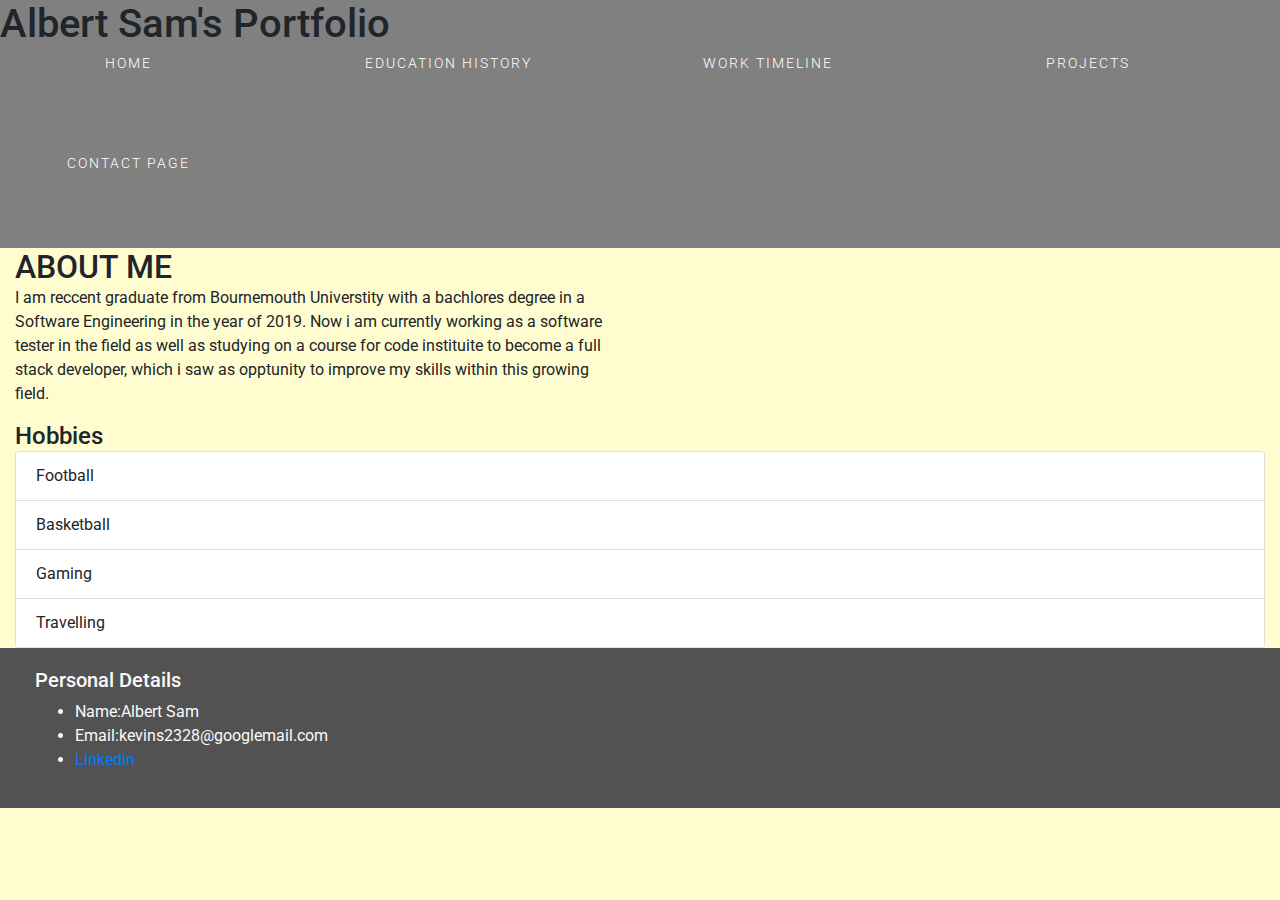
==== index.html @ 785a3c56 "Project Page" ====
<!DOCTYPE html>
<html lang="en">

<head>
	<meta charset="UTF-8">
	<meta name="viewport" content="width=device-width, initial-scale=1.0">
	<meta http-equiv="X-UA-Compatible" content="ie=edge">
	<link rel="stylesheet" href="https://maxcdn.bootstrapcdn.com/bootstrap/4.2.1/css/bootstrap.min.css"
		type="text/css" />
	<link rel="stylesheet" href="https://use.fontawesome.com/releases/v5.6.1/css/all.css"
		integrity="sha384-gfdkjb5BdAXd+lj+gudLWI+BXq4IuLW5IT+brZEZsLFm++aCMlF1V92rMkPaX4PP" crossorigin="anonymous">
	<link rel="stylesheet" href="Assets/style.css" type="text/css">
	<title>Albert Sam's Portfolio</title>
</head>

<body>
	<header>
		<div class="row no-gutters">
			<h1 class="name"> Albert Sam's Portfolio</h1>
		</div>
		<div class="row no-gutters">
			<div class="col">
				<ul id="nav" class="list-inline menucontainer">
					<li class="col-6 col-sm-3 ui-menu-color-home list-inline-item menuitem">
                    
						<a href="index.html" i class="fas fa-home" aria-hidden="true"></i><span>Home</span> </a>
					</li>

					<li class="col-6 col-sm-3 ui-menu-color-home list-inline-item menuitem">
                    
						<a href="edhistory.html" i class="fas fa-school" aria-hidden="true"></i><span>Education History</span></a>
					</li>

					<li class="col-6 col-sm-3 ui-menu-color-home list-inline-item menuitem">
                    
						<a href="worktime.html"  i class="fas fa-briefcase" aria-hidden="true"></i><span>Work timeline</span></a>
					</li>

					<li class="col-6 col-sm-3 ui-menu-color-home list-inline-item menuitem">
                   
						<a href="projects.html" i class="fas fa-project-diagram" aria-hidden="true"></i> <span>Projects</span></a>
					</li>

					<li class="col-6 col-sm-3 ui-menu-color-home list-inline-item menuitem">
                    
						<a href="contact.html" i class="fas fa-address-book" aria-hidden="true"></i><span>Contact Page</span></a>
					</li>
				</ul>
			</div>
		</div>
	</header>
	<section class="container-fluid">
    <div class="About-Section">
    <div>
		<h2 class="About-heading uppercase">About Me</h2>
        </div>
        <div class="row">
        <div id="icon"></div>
        <div class="col-10 offset-1 offset-sm-0 col-sm-4 col-md-6">
		<p>I am reccent graduate from Bournemouth Universtity with a bachlores degree in a Software Engineering in the
			year of 2019.
			Now i am currently working as a software tester in the field as well as studying on a course for code
			instituite to become a full stack developer,
			which i saw as opptunity to improve my skills within this growing field.
		</p>
        </div>
    </div>
    <div class="Hobbies">
		<h4 class="Hobbies-heading">Hobbies</h4>
		<ul class="list-group list-group-horizontal-sm">
			<li  class="list-group-item"><span>Football</span> <i class="fas fa-futbol"></i> </li>
			<li class="list-group-item"><span>Basketball</span> <i class="fas fa-basketball-ball"></i> </li>
			<li class="list-group-item"> <span>Gaming</span> <i class="fas fa-gamepad"></i> </li>
			<li class="list-group-item"> <span>Travelling</span> <i class="fas fa-plane"></i> </li>
		</ul>
    </div>  
	</section>
	<footer class="container-fluid">
        <div id="Personal-Details" class="row">
		<div class="col-sm-4">
			<h5>Personal Details</h5>
			<ul>
				<li><span>Name:Albert Sam </span> </li>
				<li><span> Email:kevins2328@googlemail.com</span></li>
				<li><a target="_blank" href="#">
						<i class="fa fa-linkedin"  aria-hidden="true"></i>
						<span>Linkedin</span> </li>
			</ul>
		</div>
        </div>
	</footer>
</body>

</html>
---- Assets/style.css ----
@import url('https://fonts.googleapis.com/css?family=Roboto:100,200,300,400,500,600,700|Exo:100,200,300,400,500,600,700');

/*--------------------------------------Colours */
body{
    background-color: #fffdd0;
}

header{
    background-color: gray;
}

nav{
    background-color: ivory; 
}
/*------------------------------------Special paddings/margins/text */


h1,h2,h3,h4{
    margin:0;

}

.uppercase{
    text-transform: uppercase;
}

/*--------------------------------------Header*/
header{
    margin: 0;
}
.heading{
    margin-left: 50px;
}
.list-inline-item:not(:last-child){
    margin: 0;
}
.menucontainer{
    font-size: 0;
}
#nav{
    margin: 0;
}
#nav li{
    font-size: 14px;
    padding: 0;
}

.menuitem{
    height: 100px;
    text-align: center;
    padding: 0;
}

.menuitem a{
    width:80%;
    text-decoration: none;
    color: #fff;
    height: 120px;
}


.menuitem a i {
    padding-top:22px;
    display: block;
    color: #fafafa;
    font-size: 26px; 
}

.menuitem span{
    display:block;
    width: 80%;
    padding-top: 5px;
    text-align: center; 
    text-transform: uppercase;
    font-size: 14px;
    font-weight: 300;
    letter-spacing: 2px; 
}


/*---------------------------------indexsection*/
.icon{
    padding: left;

}        
        
.About-heading p{

float: right; 
}



/*---------------------------------edhistory*/
hr { display: block; margin-before: 0.5em; margin-after: 0.5em; margin-start: auto; margin-end: auto; overflow: hidden; border-style: inset; border-width: 1px;}



/*--------------------------------------Work time  */

.history-heading {
    color: #fafafa;
    margin-bottom: 50px;
}
.timeline-heading{
    position: relative;
    color: black;
    border-left: 1px solid; 
}

.timeline-item {
    padding: 4em 2em 0em 2em;
    position: relative;
    color: grey;
    border-left: 1px solid;
}

.timeline-item p {
    padding: 0;
    margin: 0;
}

.timeline-item:before {
    content: attr(data-dates);
    position: absolute;
    left: 2.5em;
    top: 3em;
    display: block;
    font-family: "Exo", sans-serif;
    font-weight: 500;
    font-size: 0.8em;
    padding: 0;
    margin: 0;
}

.timeline-item:after {
    width: 10px;
    height: 10px;
    display: block;
    top: 2.4em;
    position: absolute;
    left: -6px;
    border-radius: 12px;
    content: '';
    background: grey;
}

.education-timeline {
    margin-bottom: 30px;
}
.work-timeline{
    margin-bottom: 30px;
}

/*-----------------------Footer*/
footer{
    background-color: #525252;
    color: #fafafa;
    min-height: 120px;
    margin: 0;
}

#Personal-Details{
    padding: 20px; 
}
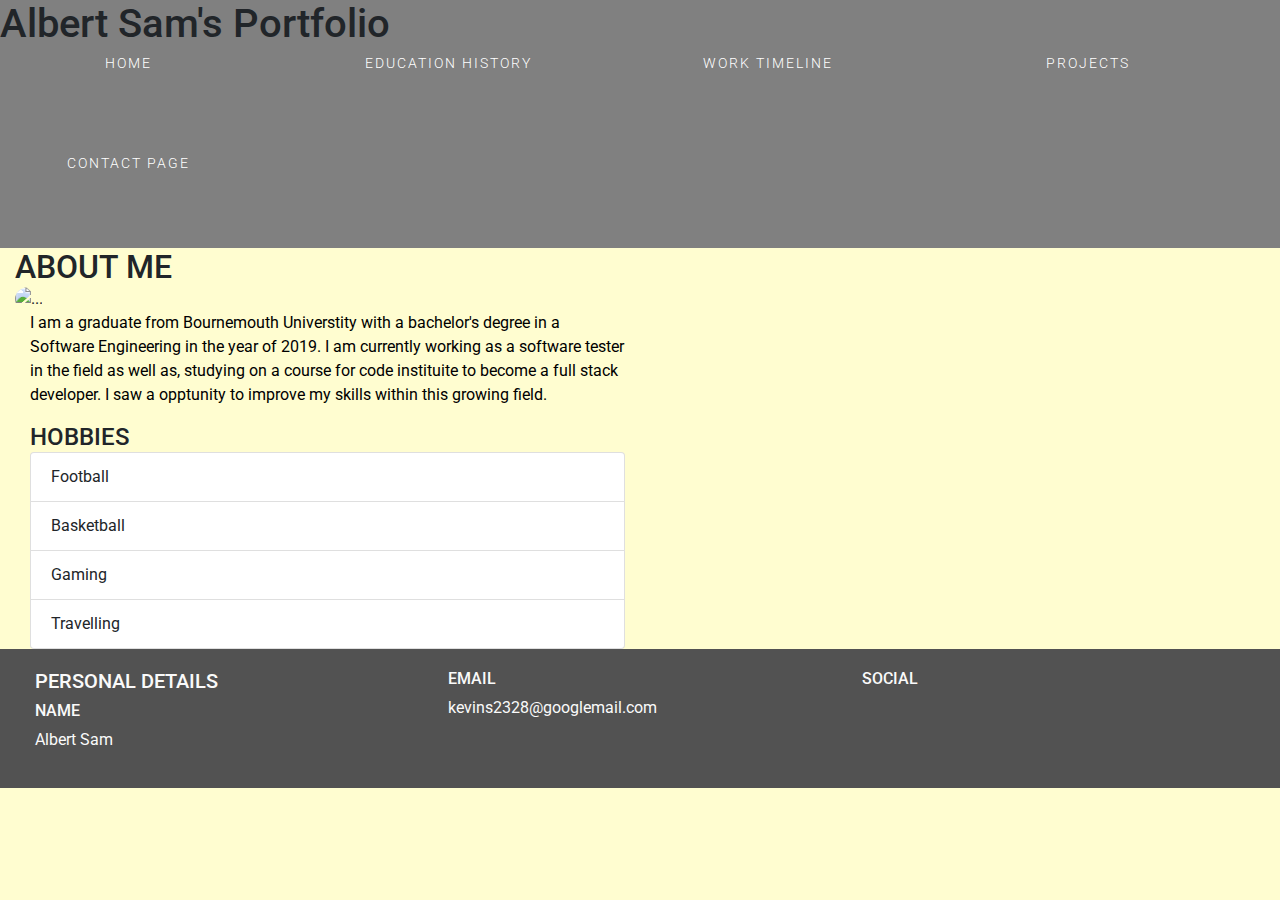
==== commit 3699b76b: "footer details" ====
--- a/index.html
+++ b/index.html
@@ -54,19 +54,23 @@
     <div>
 		<h2 class="About-heading uppercase">About Me</h2>
         </div>
-        <div class="row">
-        <div id="icon"></div>
-        <div class="col-10 offset-1 offset-sm-0 col-sm-4 col-md-6">
-		<p>I am reccent graduate from Bournemouth Universtity with a bachlores degree in a Software Engineering in the
+        <div class="row"> 
+        <div class="col-12"> 
+        <div id="about-icon">
+        <img src="Assets/Images/Albert SamGRad.JPG " class="about-icon" alt="...">
+       </div>
+        <div  class= " about-para col-12 offset-1 offset-sm-0 col-sm-4 col-md-6">
+		<p>I am a graduate from Bournemouth Universtity with a bachelor's degree in a Software Engineering in the
 			year of 2019.
-			Now i am currently working as a software tester in the field as well as studying on a course for code
-			instituite to become a full stack developer,
-			which i saw as opptunity to improve my skills within this growing field.
+		 I am currently working as a software tester in the field as well as, studying on a course for code
+			instituite to become a full stack developer.
+			I saw a opptunity to improve my skills within this growing field.
 		</p>
         </div>
+        </div>
     </div>
-    <div class="Hobbies">
-		<h4 class="Hobbies-heading">Hobbies</h4>
+    <div class="Hobbies col-10 offset-1 offset-sm-0 col-sm-4 col-md-6">
+		<h4 class="Hobbies-heading uppercase">Hobbies</h4>
 		<ul class="list-group list-group-horizontal-sm">
 			<li  class="list-group-item"><span>Football</span> <i class="fas fa-futbol"></i> </li>
 			<li class="list-group-item"><span>Basketball</span> <i class="fas fa-basketball-ball"></i> </li>
@@ -78,13 +82,54 @@
 	<footer class="container-fluid">
         <div id="Personal-Details" class="row">
 		<div class="col-sm-4">
-			<h5>Personal Details</h5>
-			<ul>
-				<li><span>Name:Albert Sam </span> </li>
-				<li><span> Email:kevins2328@googlemail.com</span></li>
-				<li><a target="_blank" href="#">
-						<i class="fa fa-linkedin"  aria-hidden="true"></i>
-						<span>Linkedin</span> </li>
+			<h5 class="uppercase general-sub">Personal Details</h5>
+			
+            <h6 class="uppercase">Name</h6>
+            <p class="inline-block"> 
+            Albert Sam
+            </p>
+            </div>
+			<div class="col-sm-4">
+            <h6 class="uppercase general-sub">Email </h6>
+            <p class="inline-block">kevins2328@googlemail.com </p> 
+			</div>
+            <div class="col-sm-4"> 
+            <h6 class="uppercase general-sub">Social</h6> 
+            <ul class="list-inline social-links">
+        <li class="list-inline-item">
+             <a target="_blank" href="#">
+                 <i class="fab fa-facebook-f" aria-hidden="true"></i>
+                <span class="sr-only">Facebook</span>
+            </a>
+     </li>
+     <li class="list-inline-item">
+             <a target="_blank" href="#">
+                 <i  class="fab fa-twitter"aria-hidden="true"></i>
+                <span class="sr-only">Twitter</span>
+            </a>
+     </li>
+
+          <li class="list-inline-item">
+             <a target="_blank" href="#">
+                 <i class="fab fa-linkedin" aria-hidden="true"></i>
+                <span class="sr-only">Linkden</span>
+            </a>
+     </li>
+          <li class="list-inline-item">
+             <a target="_blank" href="#">
+                 <i class="fab fa-instagram" aria-hidden="true"></i>
+                <span class="sr-only">Instagram</span>
+            </a>
+     </li>
+
+          <li class="list-inline-item">
+             <a target="_blank" href="#">
+                 <i class="fab fa-youtube" aria-hidden="true"></i>
+                <span class="sr-only">Youtube</span>
+            </a>
+     </li>
+            </div>
+            
 			</ul>
 		</div>
         </div>
--- a/Assets/style.css
+++ b/Assets/style.css
@@ -75,18 +75,20 @@
     font-size: 14px;
     font-weight: 300;
     letter-spacing: 2px; 
+}/*---------------------------------indexsection*/
+.about-icon{   
+background :url("Assets/Images/Albert SamGRad.JPG"); 
+border-radius: 50%;
+    border-color: black;
+    width: 300px; 
+    margin: auto;
+}  
+ #About-heading{
+    text-decoration: underline;
 }
-
-
-/*---------------------------------indexsection*/
-.icon{
-    padding: left;
-
-}        
-        
-.About-heading p{
-
-float: right; 
+.about-para p{
+    float: right;
+    color: black;
 }
 
 
@@ -106,12 +108,13 @@
     position: relative;
     color: black;
     border-left: 1px solid; 
+    text-decoration: underline;
 }
 
 .timeline-item {
     padding: 4em 2em 0em 2em;
     position: relative;
-    color: grey;
+    color: black;
     border-left: 1px solid;
 }
 
@@ -151,6 +154,14 @@
 .work-timeline{
     margin-bottom: 30px;
 }
+/*--------------------------Projects*/
+.project-img{
+    border: grey;
+    height:360px;
+    /*background: url("Assets/Images/LoveRunning.JPG");*/
+    width: 300px;
+}
+
 
 /*-----------------------Footer*/
 footer{
@@ -162,4 +173,24 @@
 
 #Personal-Details{
     padding: 20px; 
+}
+
+.social-links li a i{
+    width: 32px;
+    height: 32px;
+    padding: 12px 0;
+    border-radius: 50%;
+    font-size:13px; 
+    line-height: 7px;
+    text-align: center;
+    color: #fafafa;
+    background: #8f8f8f; 
+    transition: all 0.35s ease-in-out;
+-moz-transition: all 0.35s ease-in-out;
+-webkit-transition: all 0.35s ease-in-out;    
+-o-transition: all 0.35s ease-in-out;
+}
+
+.social-links li a i:hover{
+    background: blue;
 }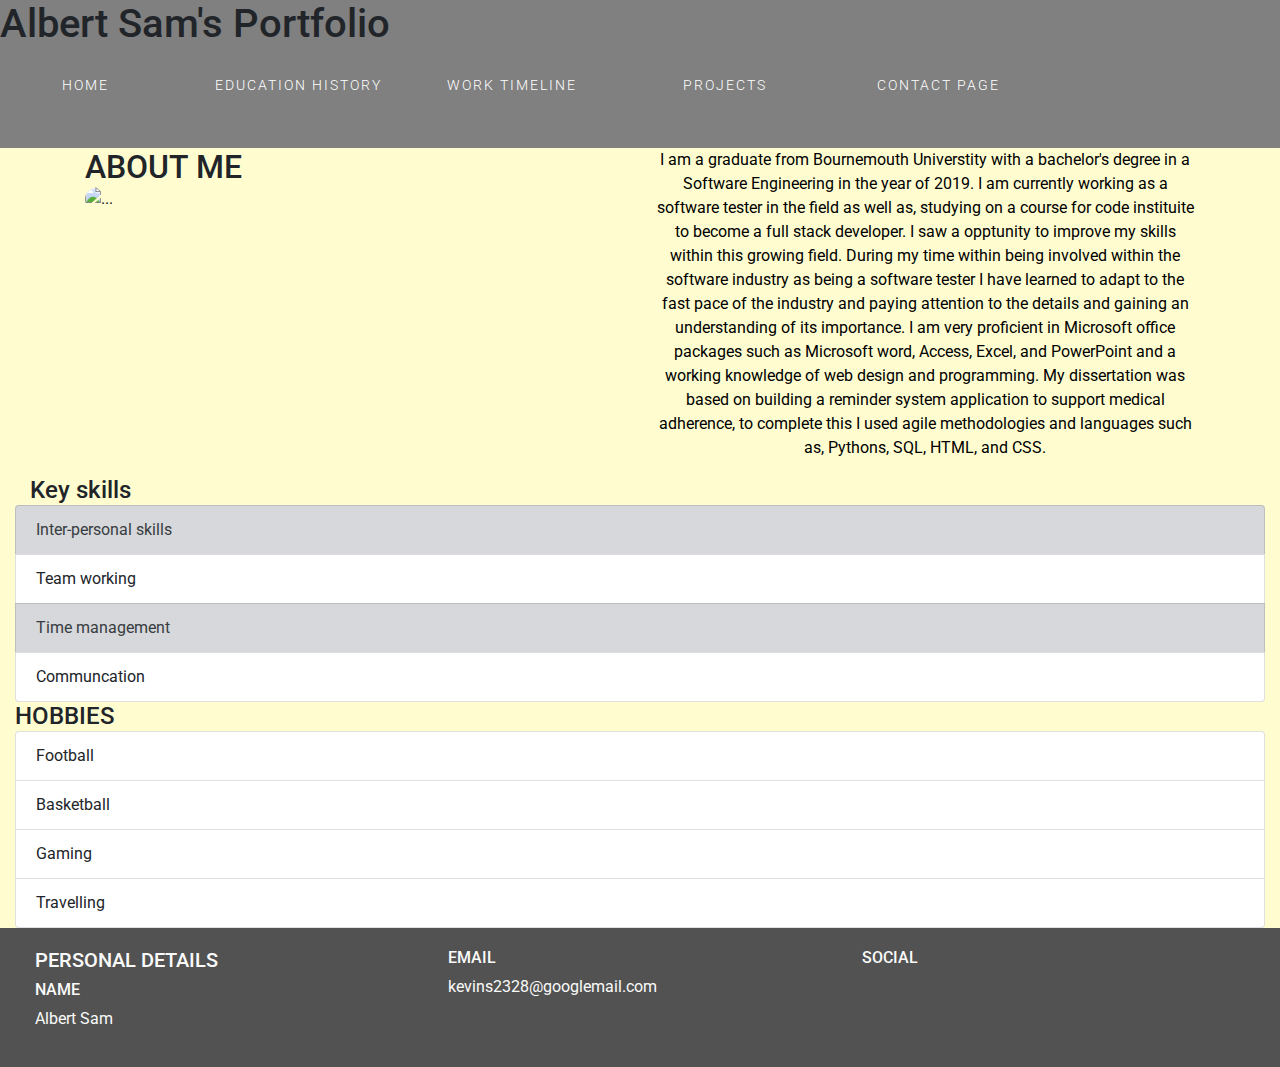
==== commit 5479e659: "boot grid" ====
--- a/index.html
+++ b/index.html
@@ -9,6 +9,7 @@
 		type="text/css" />
 	<link rel="stylesheet" href="https://use.fontawesome.com/releases/v5.6.1/css/all.css"
 		integrity="sha384-gfdkjb5BdAXd+lj+gudLWI+BXq4IuLW5IT+brZEZsLFm++aCMlF1V92rMkPaX4PP" crossorigin="anonymous">
+          <link rel="stylesheet" href="https://cdnjs.cloudflare.com/ajax/libs/hover.css/2.3.1/css/hover-min.css">
 	<link rel="stylesheet" href="Assets/style.css" type="text/css">
 	<title>Albert Sam's Portfolio</title>
 </head>
@@ -21,118 +22,145 @@
 		<div class="row no-gutters">
 			<div class="col">
 				<ul id="nav" class="list-inline menucontainer">
-					<li class="col-6 col-sm-3 ui-menu-color-home list-inline-item menuitem">
+					<li class="col-6 col-sm-2 ui-menu-color-home list-inline-item menuitem">
                     
-						<a href="index.html" i class="fas fa-home" aria-hidden="true"></i><span>Home</span> </a>
+						<a href="index.html" ><i class="fas fa-home" aria-hidden="true"></i><span>Home</span> </a>
 					</li>
 
-					<li class="col-6 col-sm-3 ui-menu-color-home list-inline-item menuitem">
+					<li class="col-6 col-sm-2 ui-menu-color-home list-inline-item menuitem">
                     
-						<a href="edhistory.html" i class="fas fa-school" aria-hidden="true"></i><span>Education History</span></a>
+						<a href="edhistory.html" ><i class="fas fa-school" aria-hidden="true"></i><span>Education History</span></a>
 					</li>
 
-					<li class="col-6 col-sm-3 ui-menu-color-home list-inline-item menuitem">
+					<li class="col-6 col-sm-2 ui-menu-color-home list-inline-item menuitem">
                     
-						<a href="worktime.html"  i class="fas fa-briefcase" aria-hidden="true"></i><span>Work timeline</span></a>
+						<a href="worktime.html"  ><i class="fas fa-briefcase" aria-hidden="true"></i><span>Work timeline</span></a>
 					</li>
 
-					<li class="col-6 col-sm-3 ui-menu-color-home list-inline-item menuitem">
+					<li class="col-6 col-sm-2 ui-menu-color-home list-inline-item menuitem">
                    
-						<a href="projects.html" i class="fas fa-project-diagram" aria-hidden="true"></i> <span>Projects</span></a>
+						<a href="projects.html" ><i class="fas fa-project-diagram" aria-hidden="true"></i> <span>Projects</span></a>
 					</li>
 
-					<li class="col-6 col-sm-3 ui-menu-color-home list-inline-item menuitem">
+					<li class="col-6 col-sm-2 ui-menu-color-home list-inline-item menuitem">
                     
-						<a href="contact.html" i class="fas fa-address-book" aria-hidden="true"></i><span>Contact Page</span></a>
+						<a href="contact.html" ><i class="fas fa-address-book" aria-hidden="true"></i><span>Contact Page</span></a>
 					</li>
 				</ul>
 			</div>
 		</div>
 	</header>
 	<section class="container-fluid">
-    <div class="About-Section">
-    <div>
-		<h2 class="About-heading uppercase">About Me</h2>
-        </div>
-        <div class="row"> 
-        <div class="col-12"> 
-        <div id="about-icon">
-        <img src="Assets/Images/Albert SamGRad.JPG " class="about-icon" alt="...">
-       </div>
-        <div  class= " about-para col-12 offset-1 offset-sm-0 col-sm-4 col-md-6">
-		<p>I am a graduate from Bournemouth Universtity with a bachelor's degree in a Software Engineering in the
-			year of 2019.
-		 I am currently working as a software tester in the field as well as, studying on a course for code
-			instituite to become a full stack developer.
-			I saw a opptunity to improve my skills within this growing field.
-		</p>
-        </div>
-        </div>
+    <!--About-->
+<div class="About-Section">
+    <div class="container">
+  <div class="row">
+    <div class="col-sm-6">
+    <h2 class="About-heading uppercase">About Me</h2>
+    <div id="about-icon">
+						<img src="Assets/Images/Albert SamGRad.JPG " class="about-icon" alt="...">
+       </div>  
     </div>
-    <div class="Hobbies col-10 offset-1 offset-sm-0 col-sm-4 col-md-6">
-		<h4 class="Hobbies-heading uppercase">Hobbies</h4>
-		<ul class="list-group list-group-horizontal-sm">
-			<li  class="list-group-item"><span>Football</span> <i class="fas fa-futbol"></i> </li>
-			<li class="list-group-item"><span>Basketball</span> <i class="fas fa-basketball-ball"></i> </li>
-			<li class="list-group-item"> <span>Gaming</span> <i class="fas fa-gamepad"></i> </li>
-			<li class="list-group-item"> <span>Travelling</span> <i class="fas fa-plane"></i> </li>
-		</ul>
-    </div>  
+    <div class=" col-sm-6 about-para text-center">
+							<P>I am a graduate from Bournemouth Universtity with a bachelor's degree in a Software
+								Engineering in the
+								year of 2019.
+								I am currently working as a software tester in the field as well as, studying on a
+								course for code
+								instituite to become a full stack developer.
+								I saw a opptunity to improve my skills within this growing field.
+								During my time within being involved within the software industry as being a software
+								tester I have learned to adapt to the fast pace of the industry
+								and paying attention to the details and gaining an understanding of its importance.
+								I am very proficient in Microsoft office packages such as Microsoft word, Access, Excel,
+								and PowerPoint and a working knowledge of web design and programming.
+								My dissertation was based on building a reminder system application to support medical
+								adherence, to complete this I used agile methodologies and languages such as, Pythons,
+								SQL, HTML, and CSS.
+    </div>
+  </div>
+</div>
+		</div>
+		
+				
+			
+	
+                <!--Key Skills-->
+				<div class="Key-skills">
+					<h4 class="Key-skils-heading col-10 offset-1 offset-sm-0 col-sm-4 col-md-6">Key skills</h4>
+					<ul class="list-group list-group-hotizontal-sm">
+						<li class="list-group-item list-group-item-secondary"><span>Inter-personal skills </span>
+						<li class="list-group-item"><span>Team working</span>
+						<li class="list-group-item list-group-item-secondary"><span>Time management</span>
+						<li class="list-group-item"><span> Communcation</span>
+					</ul>
+				</div>
+                <!--Hobbies-->
+				<div class="Hobbies ">
+					<h4 class="Hobbies-heading uppercase">Hobbies</h4>
+					<ul class="list-group list-group-horizontal-sm">
+						<li class="list-group-item"><span>Football</span> <i class="fas fa-futbol"></i> </li>
+						<li class="list-group-item"><span>Basketball</span> <i class="fas fa-basketball-ball"></i> </li>
+						<li class="list-group-item"> <span>Gaming</span> <i class="fas fa-gamepad"></i> </li>
+						<li class="list-group-item"> <span>Travelling</span> <i class="fas fa-plane"></i> </li>
+					</ul>
+				</div>
 	</section>
+    <!--Footer-->
 	<footer class="container-fluid">
-        <div id="Personal-Details" class="row">
-		<div class="col-sm-4">
-			<h5 class="uppercase general-sub">Personal Details</h5>
-			
-            <h6 class="uppercase">Name</h6>
-            <p class="inline-block"> 
-            Albert Sam
-            </p>
-            </div>
+		<div id="Personal-Details" class="row">
 			<div class="col-sm-4">
-            <h6 class="uppercase general-sub">Email </h6>
-            <p class="inline-block">kevins2328@googlemail.com </p> 
+				<h5 class="uppercase general-sub">Personal Details</h5>
+
+				<h6 class="uppercase">Name</h6>
+				<p class="inline-block">
+					Albert Sam
+				</p>
 			</div>
-            <div class="col-sm-4"> 
-            <h6 class="uppercase general-sub">Social</h6> 
-            <ul class="list-inline social-links">
-        <li class="list-inline-item">
-             <a target="_blank" href="#">
-                 <i class="fab fa-facebook-f" aria-hidden="true"></i>
-                <span class="sr-only">Facebook</span>
-            </a>
-     </li>
-     <li class="list-inline-item">
-             <a target="_blank" href="#">
-                 <i  class="fab fa-twitter"aria-hidden="true"></i>
-                <span class="sr-only">Twitter</span>
-            </a>
-     </li>
+			<div class="col-sm-4">
+				<h6 class="uppercase general-sub">Email </h6>
+				<p class="inline-block">kevins2328@googlemail.com </p>
+			</div>
+			<div class="col-sm-4">
+				<h6 class="uppercase general-sub">Social</h6>
+				<ul class="list-inline social-links">
+					<li class="list-inline-item">
+						<a target="_blank" href="#">
+							<i class="fab fa-facebook-f" aria-hidden="true"></i>
+							<span class="sr-only">Facebook</span>
+						</a>
+					</li>
+					<li class="list-inline-item">
+						<a target="_blank" href="#">
+							<i  class="fab fa-twitter"aria-hidden="true"></i>
+							<span class="sr-only">Twitter</span>
+						</a>
+					</li>
 
-          <li class="list-inline-item">
-             <a target="_blank" href="#">
-                 <i class="fab fa-linkedin" aria-hidden="true"></i>
-                <span class="sr-only">Linkden</span>
-            </a>
-     </li>
-          <li class="list-inline-item">
-             <a target="_blank" href="#">
-                 <i class="fab fa-instagram" aria-hidden="true"></i>
-                <span class="sr-only">Instagram</span>
-            </a>
-     </li>
+					<li class="list-inline-item">
+						<a target="_blank" href="#">
+							<i class="fab fa-linkedin" aria-hidden="true"></i>
+							<span class="sr-only">Linkden</span>
+						</a>
+					</li>
+					<li class="list-inline-item">
+						<a target="_blank" href="#">
+							<i class="fab fa-instagram" aria-hidden="true"></i>
+							<span class="sr-only">Instagram</span>
+						</a>
+					</li>
 
-          <li class="list-inline-item">
-             <a target="_blank" href="#">
-                 <i class="fab fa-youtube" aria-hidden="true"></i>
-                <span class="sr-only">Youtube</span>
-            </a>
-     </li>
-            </div>
-            
+					<li class="list-inline-item">
+						<a target="_blank" href="#">
+							<i class="fab fa-youtube" aria-hidden="true"></i>
+							<span class="sr-only">Youtube</span>
+						</a>
+					</li>
+			</div>
+
 			</ul>
 		</div>
-        </div>
+		</div>
 	</footer>
 </body>
 
--- a/Assets/style.css
+++ b/Assets/style.css
@@ -44,7 +44,13 @@
     font-size: 14px;
     padding: 0;
 }
-
+#nav li i:hover{
+    color: #FF0000;
+}
+
+#nav li i:active{
+    color: blue;
+}
 .menuitem{
     height: 100px;
     text-align: center;
@@ -153,15 +159,62 @@
 }
 .work-timeline{
     margin-bottom: 30px;
-}
+    position: relative;
+}
+.work-timeline-img{
+ border: grey;
+    height:360px;
+        width: 300px;
+        padding: 40px;
+        margin-left: 5px; 
+    position: absolute;
+    top: 100px;
+    right:0px;
+    
+}
+
 /*--------------------------Projects*/
 .project-img{
     border: grey;
     height:360px;
     /*background: url("Assets/Images/LoveRunning.JPG");*/
     width: 300px;
-}
-
+    position: relative;
+    
+}
+
+.project-link{
+    font-family: "EXO", Arial, Helvetica, sans-serif;
+    color: black;
+    text-decoration: underline;
+
+}
+/*--------------------------contact*/
+.name{
+    font-family: "Exo" sans-serif;
+}
+.center-form{
+    padding-top: 10px;
+    margin:0 auto;
+    max-width:70% ; 
+}
+button[type="submit"]{
+    margin-top: 15px;
+    margin-bottom:20px;
+    color:#fafafa;
+    background-color: #FF0000; 
+
+}
+.
+
+@media(min-width: 992px){
+    .center-form{
+        padding-top: 30px;
+         min-height: 240px;
+         margin: 0 auto;
+         max-width:50%;
+    }
+}
 
 /*-----------------------Footer*/
 footer{
